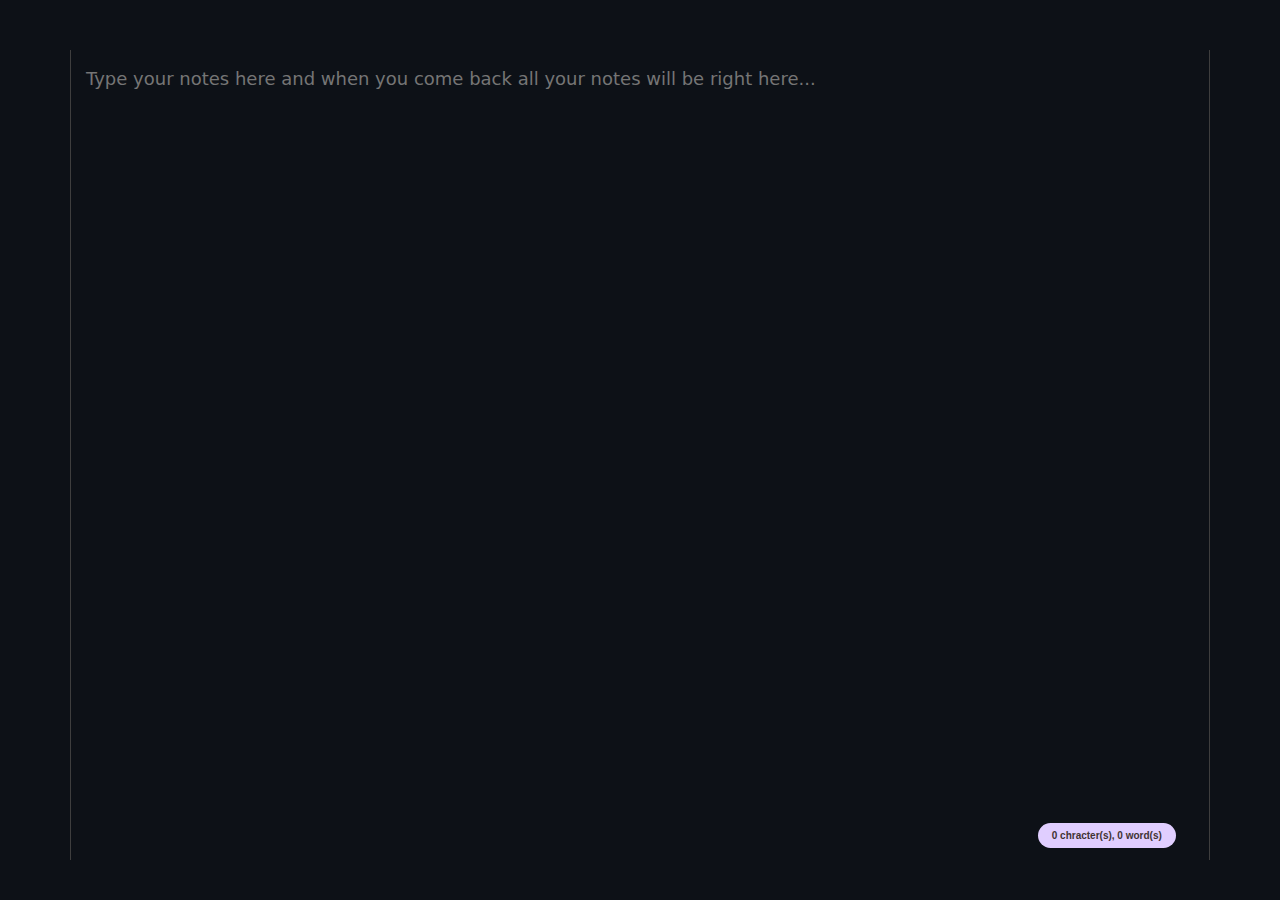
==== offline.html @ c4387522 "adding basic calls" ====
<!DOCTYPE html>
<html>
  <head>
    <title>Notepad</title>
    <link href="./css/bootstrap.min.css" rel="stylesheet">
    <link href="./css/style.css" rel="stylesheet">
    <link rel="icon" href="./assets/icons/favicon.ico">
    <meta http-equiv="X-UA-Compatible" content="IE=edge">
    <meta name="viewport" content="width=device-width, initial-scale=1">
    <meta name="theme-color" content="#0d1117">
    <meta name="description" content="An minimalist notepad ">
    <meta name="keywords" content="note,offline,mobile,web,notepad,android,ios,desktop" />
    <meta name="author" content="Pawan Kumar Regoti">
    <meta name="application-name" content="Notepad" />
    <script src="./src/index.js"></script>
  </head>
  <body class="dark">
    <div class="container">
      <div class="starter-template">
        <textarea id="note" placeholder="Type your notes here and when you come back all your notes will be right here..."
          autofocus></textarea>
      </div>
      <div class="word-count-container">
        <p id="wordCount">0 chracter(s), 0 word(s)</p>
      </div>
    </div>

  </body>
</html>
---- css/style.css ----
body{
  background-color: #0d1117;
  padding-top: 50px;
}

.starter-template {
  width: 100%;
  height: 90vh;
}

textarea:hover,textarea {
  width:100%;
  height: 100%;
  font-size: 18px;
  outline: none;
  box-shadow: none;
  -webkit-box-shadow: none;
  -moz-box-shadow: none;
  outline:0px !important;
  -webkit-appearance:none;
  resize: none;
  font-family: system-ui, -apple-system, BlinkMacSystemFont, "Segoe UI", Roboto, Helvetica, Arial, sans-serif, "Apple Color Emoji", "Segoe UI Emoji", "Segoe UI Symbol";
}

.container {
  position: relative;
  padding-right: 0px;
  padding-left: 0px;
  margin-right: auto;
  margin-left: auto;
}

.sticky-notice {
  position: absolute;
  background: #009688;
  bottom: 24px;
  left: 0;
  right: 0;
  margin-left: auto;
  margin-right: auto;
  width: 60%;
  padding: 10px 16px;
  border-radius: 10px;
  box-shadow: 3px 2px 6px 0px #abababc9;
  color: white;
  font-weight: bold;
  display: flex;
  justify-content: space-between;
  font-size: 14px;
  gap: 14px;
}

.word-count-container {
  position: absolute;
  display: inline-block;
  background: #e0ceff;
  bottom: 12px;
  right: 0;
  margin-left: auto;
  margin-right: 3%;
  padding: 5px 14px;
  border-radius: 20px;
  color: #403333;
  font-weight: bold;
  display: flex;
  justify-content: space-between;
  font-size: 10px;
  gap: 14px;
}

.word-count-container p {
  margin: 0;
}

textarea {
  border: #000000;
  background-color: #0d1117;
  color: #dedede;
  padding: 15px 15px 40px 15px;

  border-right: 1px solid #3e3e3e;
  border-left: 1px solid #3e3e3e;
}
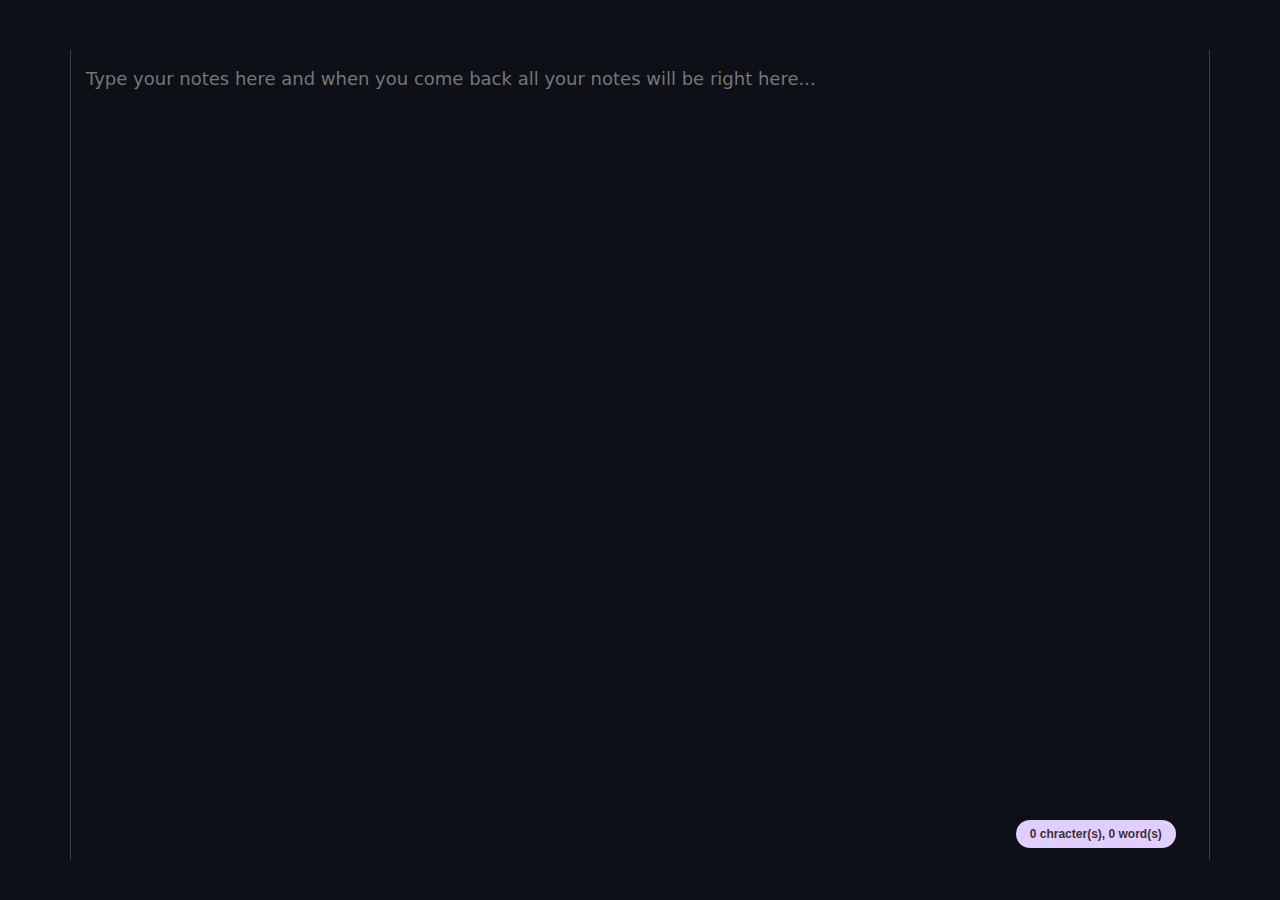
==== commit ff6c7672: "updated icons" ====
--- a/offline.html
+++ b/offline.html
@@ -4,7 +4,7 @@
     <title>Notepad</title>
     <link href="./css/bootstrap.min.css" rel="stylesheet">
     <link href="./css/style.css" rel="stylesheet">
-    <link rel="icon" href="./assets/icons/favicon.ico">
+    <link rel="icon" type="image/x-icon" href="./assets/icons/favicon.ico">
     <meta http-equiv="X-UA-Compatible" content="IE=edge">
     <meta name="viewport" content="width=device-width, initial-scale=1">
     <meta name="theme-color" content="#0d1117">
--- a/css/style.css
+++ b/css/style.css
@@ -64,7 +64,7 @@
   font-weight: bold;
   display: flex;
   justify-content: space-between;
-  font-size: 10px;
+  font-size: 12px;
   gap: 14px;
 }
 
